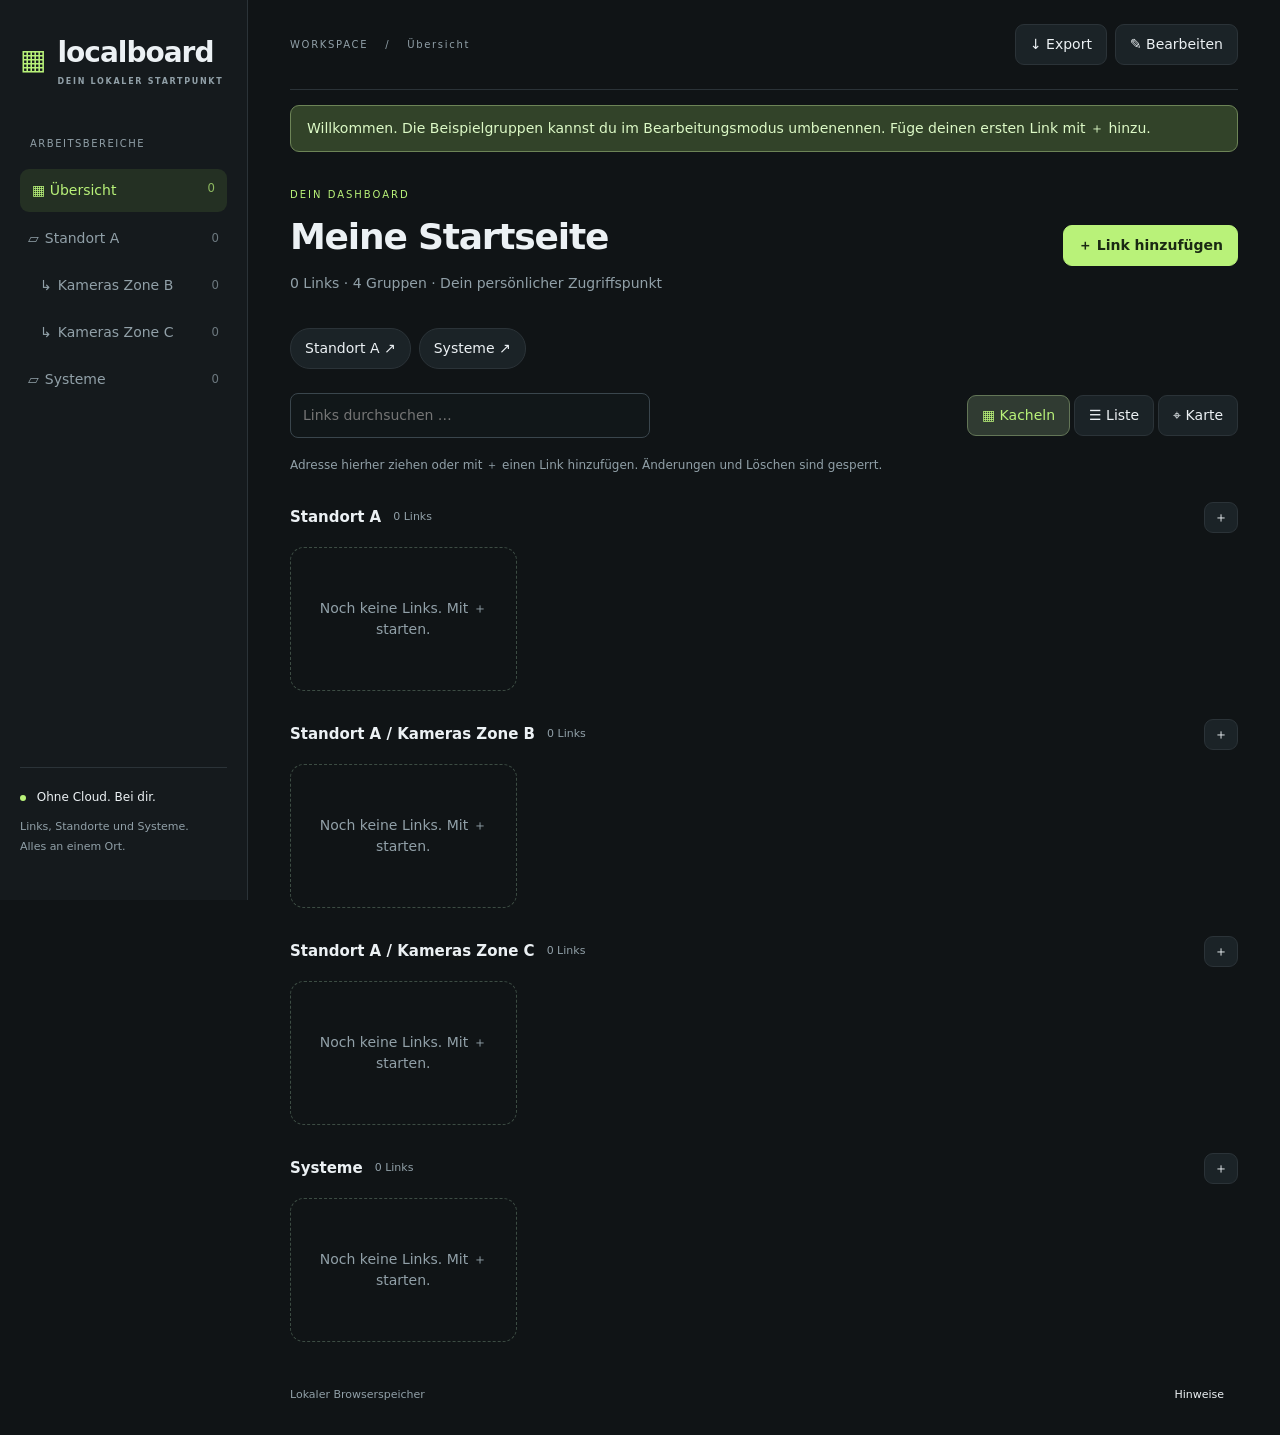
==== source/startpage.html @ 14d1a07c "Add Localboard 1.1 portable dashboard, editable sources and documentation" ====
<!doctype html>
<html lang="de"><head><meta charset="utf-8"><meta name="viewport" content="width=device-width,initial-scale=1"><meta name="referrer" content="no-referrer"><title>Localboard · Deine Startseite</title><link rel="stylesheet" href="style.css"></head>
<body><aside><a class="brand" href="#">▦ <span>localboard<small>DEIN LOKALER STARTPUNKT</small></span></a><div class="side-label">ARBEITSBEREICHE</div><nav id="tree"></nav><button id="newGroup" class="edit-only wide">＋ Gruppe / Tab</button><div class="side-bottom"><span class="dot"></span> Ohne Cloud. Bei dir.<p>Links, Standorte und Systeme.<br>Alles an einem Ort.</p></div></aside>
<main><header><div class="breadcrumb">WORKSPACE <span>/</span> <span id="crumb">Übersicht</span></div><div class="actions"><button id="export">↓ Export</button><button id="import" class="edit-only">↑ Import</button><button id="lock">✎ Bearbeiten</button></div></header><div id="notice" role="status" hidden></div><section class="heading"><div><p class="eyebrow">DEIN DASHBOARD</p><h1 id="title">Übersicht</h1><p id="subtitle"></p></div><button id="add" class="primary">＋ Link hinzufügen</button></section><div id="tabs" class="tabs"></div><div class="toolbar"><input id="search" type="search" placeholder="Links durchsuchen …" aria-label="Links durchsuchen"><div class="views"><button data-view="grid">▦ Kacheln</button><button data-view="list">☰ Liste</button><button data-view="map">⌖ Karte</button></div><button id="groupEdit" class="edit-only">Gruppe bearbeiten</button><button id="background" class="edit-only">Kartenbild</button></div><p id="hint" class="hint"></p><div id="content"></div><footer><span id="storage">Lokaler Browserspeicher</span><button id="help">Hinweise</button></footer></main>
<dialog id="modal"><form id="form"><div class="dialog-head"><h2 id="dialogTitle"></h2><button type="button" id="close" aria-label="Schließen">×</button></div><div id="fields"></div><div class="dialog-actions"><button type="button" id="remove" class="danger" hidden>Löschen</button><button type="button" id="cancel">Abbrechen</button><button type="submit" class="primary" id="save">Speichern</button></div></form></dialog><input type="file" id="importFile" accept=".json,application/json" hidden><input type="file" id="mapFile" accept="image/png,image/jpeg,image/webp" hidden>
<script id="seed" type="application/json">null</script><script src="app.js"></script></body></html>
---- source/style.css ----
:root{color-scheme:dark;--bg:#101416;--panel:#181e21;--line:#2b3338;--muted:#91a0a8;--accent:#b9f279;--text:#ecf1f4}*{box-sizing:border-box}body{margin:0;background:var(--bg);color:var(--text);font:14px/1.5 system-ui,-apple-system,Segoe UI,sans-serif}button,input,select{font:inherit}button,a,input,select{outline-offset:4px}button{border:1px solid var(--line);background:#1b2327;color:var(--text);border-radius:9px;padding:9px 14px;cursor:pointer}button:hover{border-color:#75858c;background:#283237}button:disabled{opacity:.4;cursor:default}button.primary{background:var(--accent);border-color:var(--accent);color:#1a2913;font-weight:650}.danger{color:#ff9c9c}a{color:inherit;text-decoration:none}aside{width:248px;position:fixed;inset:0 auto 0 0;background:#151a1d;border-right:1px solid var(--line);padding:32px 20px;display:flex;flex-direction:column}.brand{font-size:28px;font-weight:700;display:flex;gap:12px;align-items:center;color:var(--accent);letter-spacing:-1px}.brand span{color:var(--text)}.brand small{display:block;color:var(--muted);font-size:8px;letter-spacing:1.7px;margin-top:2px}.side-label{font-size:10px;letter-spacing:1.5px;color:var(--muted);margin:48px 10px 15px}nav{overflow:auto;flex:1}nav button{display:block;width:100%;text-align:left;background:none;border:0;margin:3px 0;padding:11px 12px;color:var(--muted)}nav button.active{color:var(--accent);background:#243023}nav button small{float:right;opacity:.7}.wide{width:100%;margin-top:16px}.side-bottom{border-top:1px solid var(--line);padding-top:20px;margin-top:24px;font-size:12px}.side-bottom p{color:var(--muted);font-size:11px;line-height:1.8}.dot{display:inline-block;width:6px;height:6px;background:var(--accent);border-radius:50%;margin-right:7px}main{margin-left:248px;padding:0 42px;max-width:1900px}header{min-height:90px;border-bottom:1px solid var(--line);display:flex;align-items:center;justify-content:space-between;gap:12px}.breadcrumb{font-size:10px;letter-spacing:1.7px;color:var(--muted)}.breadcrumb span{margin-left:12px}.actions{display:flex;gap:8px}.heading{display:flex;justify-content:space-between;align-items:center;padding:35px 0 25px;gap:20px}.eyebrow{font-size:10px;letter-spacing:2px;color:var(--accent);margin:0 0 8px}h1{font-size:36px;letter-spacing:-1.2px;margin:0;font-weight:600}#subtitle{color:var(--muted);margin:9px 0}.tabs{display:flex;gap:8px;overflow:auto;margin-bottom:24px}.tabs:empty{display:none}.tabs button{white-space:nowrap;border-radius:20px}.toolbar{display:flex;align-items:center;gap:10px;flex-wrap:wrap}.toolbar input{max-width:360px;flex:1;min-width:150px}.views{display:flex;margin-left:auto;gap:4px}.views button.active{background:#303b32;border-color:#637657;color:var(--accent)}input,select{background:#111719;border:1px solid #3a464d;border-radius:8px;padding:11px 12px;color:var(--text);width:100%}.hint{color:var(--muted);font-size:12px;margin:18px 0 26px}.group-head{display:flex;align-items:center;gap:12px;margin:28px 0 14px}.group-head h2{font-size:15px;margin:0;font-weight:550}.group-head span{font-size:11px;color:var(--muted)}.group-head button{padding:4px 9px;margin-left:auto}.cards{display:grid;grid-template-columns:repeat(auto-fill,minmax(220px,1fr));gap:14px}.card{position:relative;min-width:0;background:var(--panel);border:1px solid var(--line);border-radius:12px;transition:border-color .15s,transform .15s}.card:hover{border-color:#677c60;transform:translateY(-2px)}.card>a{display:flex;align-items:center;gap:13px;padding:22px 18px;min-width:0}.icon{flex:none;width:42px;height:42px;border-radius:11px;background:#2a3831;color:var(--accent);display:grid;place-items:center;font-size:20px;font-weight:600;overflow:hidden}.icon img{width:28px;height:28px;object-fit:contain}.card-text{min-width:0}.card strong{display:block;font-size:14px;font-weight:550;white-space:nowrap;overflow:hidden;text-overflow:ellipsis}.card small{color:var(--muted);font-size:11px;display:block;white-space:nowrap;overflow:hidden;text-overflow:ellipsis;max-width:220px}.card .edit-link{position:absolute;top:4px;right:4px;padding:2px 7px;font-size:11px;background:#242c30}.list .cards{display:flex;flex-direction:column;gap:7px}.list .card>a{padding:12px 18px}.list .card-text{display:flex;align-items:center;justify-content:space-between;gap:25px;flex:1}.list .icon{width:32px;height:32px;font-size:16px}.list .icon img{width:23px;height:23px}.empty{border:1px dashed #3c4c43;border-radius:14px;padding:50px 20px;text-align:center;color:var(--muted)}.empty strong{display:block;color:var(--text);font-size:20px;margin-bottom:10px}footer{margin:36px 0 22px;display:flex;justify-content:space-between;align-items:center;color:var(--muted);font-size:11px}footer button{font-size:11px;background:none;border:0}#notice{background:#324329;color:#dcf9c6;border:1px solid #6d8457;border-radius:9px;padding:12px 16px;margin-top:15px}body:not(.editing) .edit-only{display:none!important}body.editing #lock{background:#39482e;color:var(--accent);border-color:#6c8653}.map{position:relative;width:100%;aspect-ratio:16/9;min-height:320px;border:1px solid var(--line);border-radius:14px;background-color:#192124;background-image:radial-gradient(#39454b 1px,transparent 1px);background-size:22px 22px;overflow:hidden}.map>img{width:100%;height:100%;object-fit:fill;position:absolute;inset:0;pointer-events:none}.map .card{position:absolute;width:170px;transform:translate(-50%,-50%);z-index:1}.map .card>a{padding:10px;gap:8px}.map .icon{width:28px;height:28px;font-size:14px}.map .icon img{width:24px;height:24px}.map .card strong{font-size:12px}.map .card small{max-width:110px;font-size:10px}.editing .map .card{touch-action:none;cursor:move}.map .card:focus-within{z-index:2}dialog{width:min(520px,calc(100% - 30px));background:#1a2125;color:var(--text);border:1px solid #445148;border-radius:16px;padding:25px;max-height:90vh}dialog::backdrop{background:#000a;backdrop-filter:blur(4px)}.dialog-head{display:flex;justify-content:space-between;align-items:center;margin-bottom:22px}.dialog-head h2{margin:0;font-size:22px}.dialog-head button{padding:3px 10px;font-size:22px}label{display:block;margin:14px 0;color:#c4cfd5;font-size:12px}label input,label select{display:block;margin-top:7px}label.check{display:flex;gap:10px;align-items:center}label.check input{width:auto;margin:0}.dialog-actions{display:flex;justify-content:flex-end;gap:8px;margin-top:24px;flex-wrap:wrap}#remove{margin-right:auto}.help p{color:#b4c0c6}.help h3{font-size:14px}.drop-target{outline:2px dashed var(--accent);outline-offset:-4px}.note{font-size:12px;color:var(--muted)}@media(max-width:900px){aside{width:195px;padding:24px 12px}main{margin-left:195px;padding:0 22px}.heading{align-items:flex-start;flex-direction:column}header{align-items:flex-start;padding:20px 0;flex-direction:column}.brand{font-size:23px}}@media(max-width:600px){aside{position:static;width:auto;padding:18px}.brand{font-size:22px}.side-label,.side-bottom{display:none}nav{display:flex;overflow:auto;margin-top:15px}nav button{width:auto;white-space:nowrap;padding-left:12px!important}main{margin:0;padding:0 18px}.views{margin-left:0}.cards{grid-template-columns:1fr}.map{min-width:0;min-height:440px}.list .card-text{display:block}h1{font-size:30px}.toolbar>button{font-size:12px}}

/* Gruppenreihenfolge: Bedienung nur im Bearbeitungsmodus */
.group-row{display:flex;align-items:center;gap:3px;padding-left:calc(var(--depth)*12px)}
nav .group-select{display:flex;align-items:center;gap:6px;min-width:0;flex:1;width:auto;padding:10px 8px}
.group-select>span{overflow:hidden;text-overflow:ellipsis;white-space:nowrap}
.group-select>small{margin-left:auto;flex:none}
.group-order{display:flex;gap:2px;flex:none}
nav .group-order button{width:24px;padding:5px 0;text-align:center;border:1px solid var(--line);border-radius:6px;color:var(--text)}
nav .group-order button:disabled{opacity:.25}
@media(max-width:600px){.group-row{flex:none;padding-left:0}.group-select>span{max-width:150px}nav .group-order button{padding-left:0!important}}
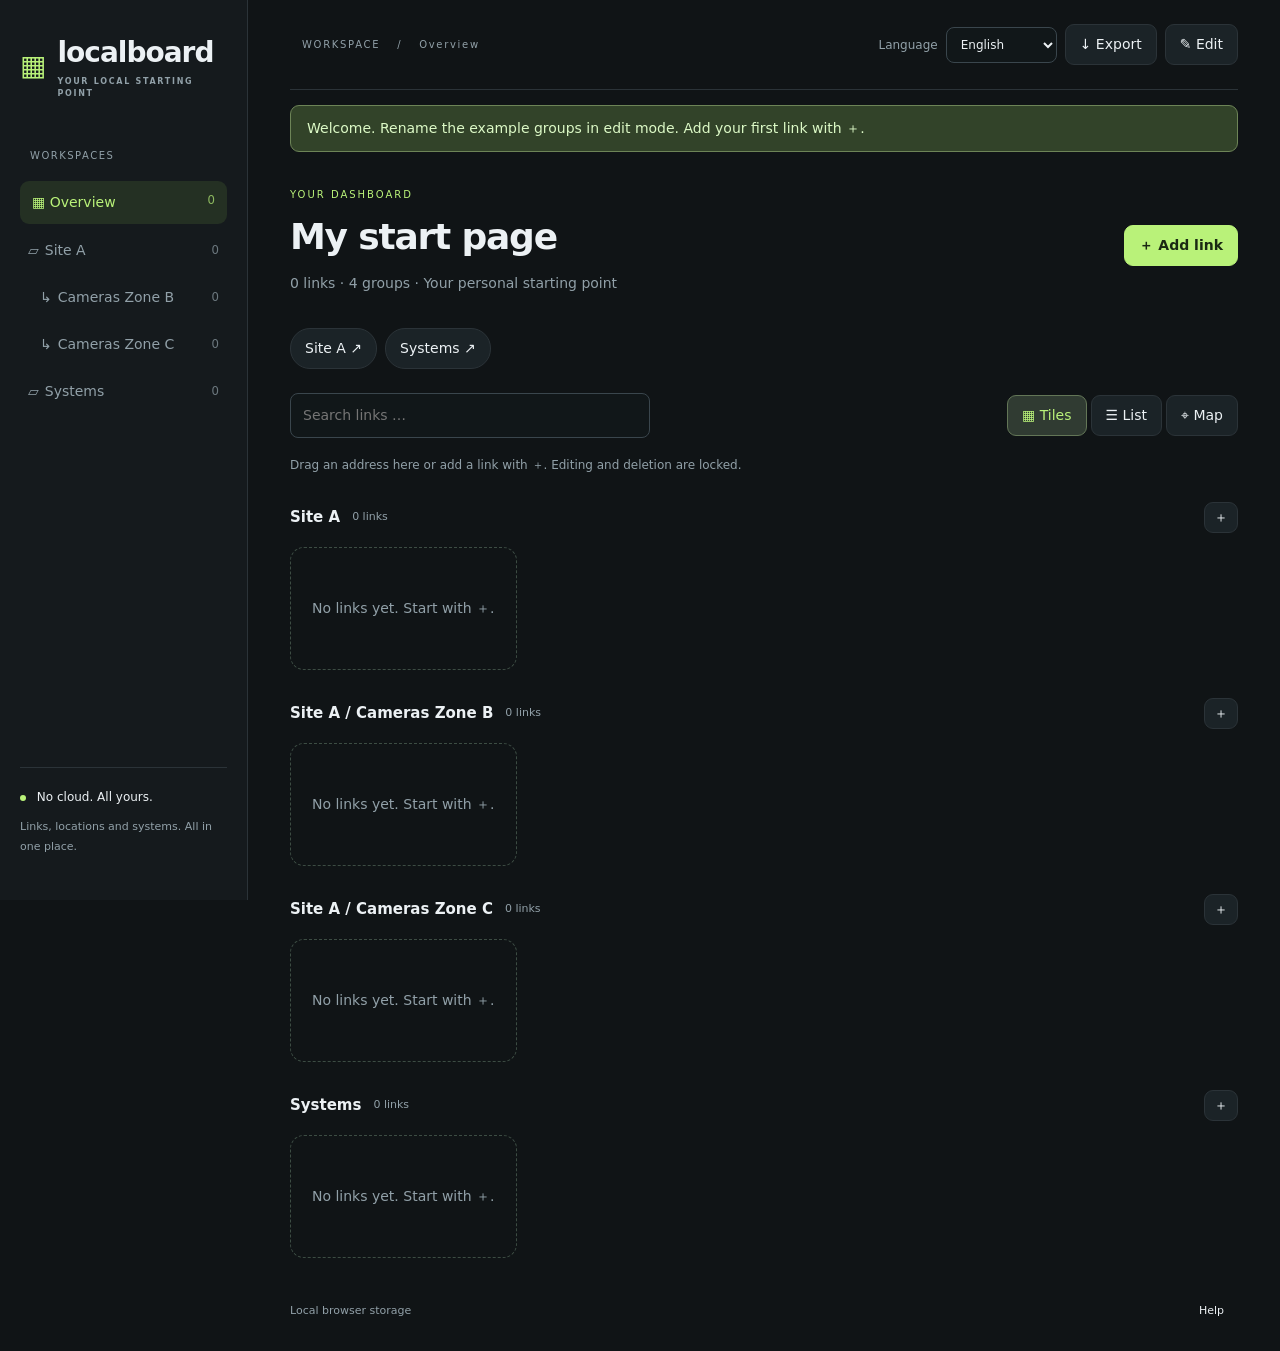
==== commit cf569481: "feat: add six offline dashboard languages with persisted selection and portable exports Add German, " ====
--- a/source/startpage.html
+++ b/source/startpage.html
@@ -1,6 +1,6 @@
 <!doctype html>
 <html lang="de"><head><meta charset="utf-8"><meta name="viewport" content="width=device-width,initial-scale=1"><meta name="referrer" content="no-referrer"><title>Localboard · Deine Startseite</title><link rel="stylesheet" href="style.css"></head>
-<body><aside><a class="brand" href="#">▦ <span>localboard<small>DEIN LOKALER STARTPUNKT</small></span></a><div class="side-label">ARBEITSBEREICHE</div><nav id="tree"></nav><button id="newGroup" class="edit-only wide">＋ Gruppe / Tab</button><div class="side-bottom"><span class="dot"></span> Ohne Cloud. Bei dir.<p>Links, Standorte und Systeme.<br>Alles an einem Ort.</p></div></aside>
-<main><header><div class="breadcrumb">WORKSPACE <span>/</span> <span id="crumb">Übersicht</span></div><div class="actions"><button id="export">↓ Export</button><button id="import" class="edit-only">↑ Import</button><button id="lock">✎ Bearbeiten</button></div></header><div id="notice" role="status" hidden></div><section class="heading"><div><p class="eyebrow">DEIN DASHBOARD</p><h1 id="title">Übersicht</h1><p id="subtitle"></p></div><button id="add" class="primary">＋ Link hinzufügen</button></section><div id="tabs" class="tabs"></div><div class="toolbar"><input id="search" type="search" placeholder="Links durchsuchen …" aria-label="Links durchsuchen"><div class="views"><button data-view="grid">▦ Kacheln</button><button data-view="list">☰ Liste</button><button data-view="map">⌖ Karte</button></div><button id="groupEdit" class="edit-only">Gruppe bearbeiten</button><button id="background" class="edit-only">Kartenbild</button></div><p id="hint" class="hint"></p><div id="content"></div><footer><span id="storage">Lokaler Browserspeicher</span><button id="help">Hinweise</button></footer></main>
-<dialog id="modal"><form id="form"><div class="dialog-head"><h2 id="dialogTitle"></h2><button type="button" id="close" aria-label="Schließen">×</button></div><div id="fields"></div><div class="dialog-actions"><button type="button" id="remove" class="danger" hidden>Löschen</button><button type="button" id="cancel">Abbrechen</button><button type="submit" class="primary" id="save">Speichern</button></div></form></dialog><input type="file" id="importFile" accept=".json,application/json" hidden><input type="file" id="mapFile" accept="image/png,image/jpeg,image/webp" hidden>
-<script id="seed" type="application/json">null</script><script src="app.js"></script></body></html>
+<body><aside><a class="brand" href="#">▦ <span>localboard<small data-i18n="brandTag">DEIN LOKALER STARTPUNKT</small></span></a><div class="side-label" data-i18n="workspaces">ARBEITSBEREICHE</div><nav id="tree"></nav><button id="newGroup" data-i18n="newGroupButton" class="edit-only wide">＋ Gruppe / Tab</button><div class="side-bottom"><span class="dot"></span> <span data-i18n="cloudFree">Ohne Cloud. Bei dir.</span><p data-i18n="sideNote">Links, Standorte und Systeme. Alles an einem Ort.</p></div></aside>
+<main><header><div class="breadcrumb"><span data-i18n="workspace">ARBEITSBEREICH</span> <span>/</span> <span id="crumb">Übersicht</span></div><div class="actions"><label class="language-control"><span data-i18n="language">Sprache</span><select id="language" data-i18n-label="language" aria-label="Sprache"></select></label><button id="export" data-i18n="exportButton">↓ Export</button><button id="import" data-i18n="importButton" class="edit-only">↑ Import</button><button id="lock">✎ Bearbeiten</button></div></header><div id="notice" role="status" hidden></div><section class="heading"><div><p class="eyebrow" data-i18n="dashboard">DEIN DASHBOARD</p><h1 id="title">Übersicht</h1><p id="subtitle"></p></div><button id="add" data-i18n="addLink" class="primary">＋ Link hinzufügen</button></section><div id="tabs" class="tabs"></div><div class="toolbar"><input id="search" data-i18n-placeholder="searchPlaceholder" data-i18n-label="searchLabel" type="search" placeholder="Links durchsuchen …" aria-label="Links durchsuchen"><div class="views"><button data-view="grid" data-i18n="grid">▦ Kacheln</button><button data-view="list" data-i18n="list">☰ Liste</button><button data-view="map" data-i18n="map">⌖ Karte</button></div><button id="groupEdit" data-i18n="editGroup" class="edit-only">Gruppe bearbeiten</button><button id="background" data-i18n="mapImage" class="edit-only">Kartenbild</button></div><p id="hint" class="hint"></p><div id="content"></div><footer><span id="storage">Lokaler Browserspeicher</span><button id="help" data-i18n="help">Hinweise</button></footer></main>
+<dialog id="modal"><form id="form"><div class="dialog-head"><h2 id="dialogTitle"></h2><button type="button" id="close" data-i18n-label="close" aria-label="Schließen">×</button></div><div id="fields"></div><div class="dialog-actions"><button type="button" id="remove" data-i18n="delete" class="danger" hidden>Löschen</button><button type="button" id="cancel" data-i18n="cancel">Abbrechen</button><button type="submit" class="primary" id="save" data-i18n="save">Speichern</button></div></form></dialog><input type="file" id="importFile" accept=".json,application/json" hidden><input type="file" id="mapFile" accept="image/png,image/jpeg,image/webp" hidden>
+<script id="seed" type="application/json">null</script><script src="i18n.js"></script><script src="app.js"></script></body></html>
--- a/source/style.css
+++ b/source/style.css
@@ -9,3 +9,11 @@
 nav .group-order button{width:24px;padding:5px 0;text-align:center;border:1px solid var(--line);border-radius:6px;color:var(--text)}
 nav .group-order button:disabled{opacity:.25}
 @media(max-width:600px){.group-row{flex:none;padding-left:0}.group-select>span{max-width:150px}nav .group-order button{padding-left:0!important}}
+/* Longer translated labels and the language picker must fit narrow layouts. */
+header{flex-wrap:wrap;padding:15px 0}
+.actions{flex-wrap:wrap;align-items:center;justify-content:flex-end}
+.language-control{display:flex;align-items:center;gap:8px;margin:0;color:var(--muted)}
+.language-control select{width:auto;max-width:160px;margin:0;padding:9px 10px}
+.heading .primary{flex-shrink:0}
+@media(max-width:900px){.actions{justify-content:flex-start}}
+@media(max-width:600px){.views{flex-wrap:wrap}.language-control{font-size:11px}}
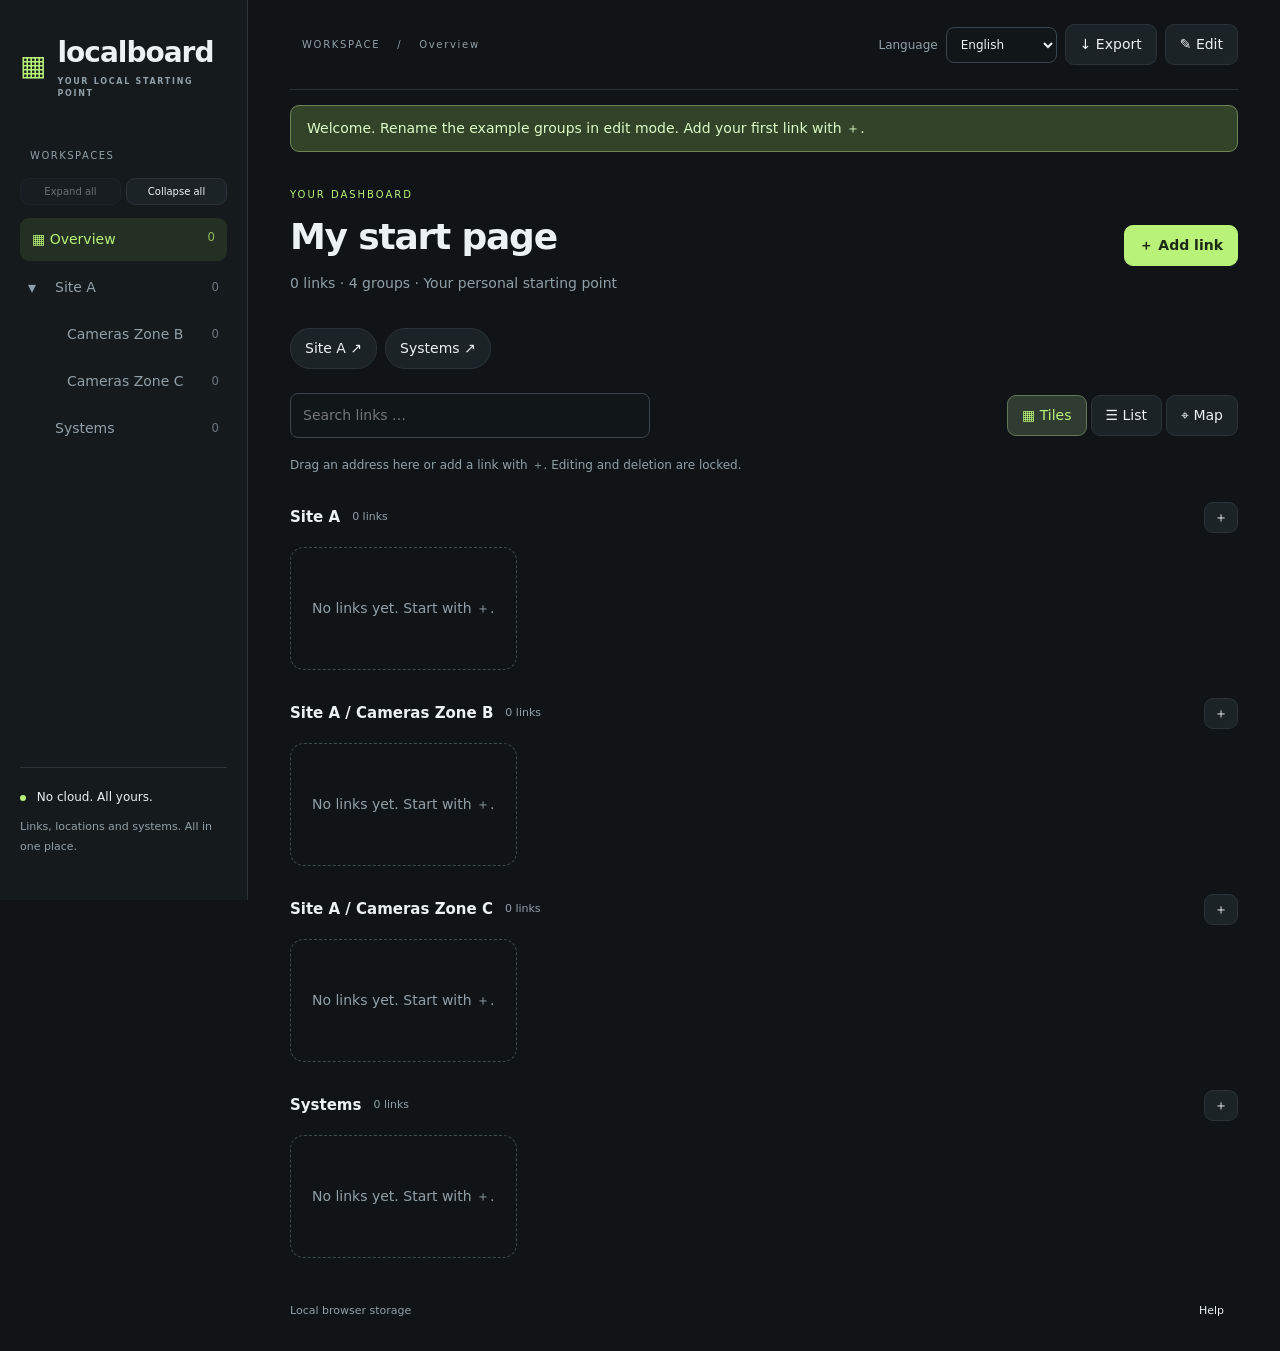
==== commit dffb81cd: "feat: add persistent collapsible sidebar groups Add accessible disclosure buttons and expand/collaps" ====
--- a/source/startpage.html
+++ b/source/startpage.html
@@ -1,6 +1,6 @@
 <!doctype html>
 <html lang="de"><head><meta charset="utf-8"><meta name="viewport" content="width=device-width,initial-scale=1"><meta name="referrer" content="no-referrer"><title>Localboard · Deine Startseite</title><link rel="stylesheet" href="style.css"></head>
-<body><aside><a class="brand" href="#">▦ <span>localboard<small data-i18n="brandTag">DEIN LOKALER STARTPUNKT</small></span></a><div class="side-label" data-i18n="workspaces">ARBEITSBEREICHE</div><nav id="tree"></nav><button id="newGroup" data-i18n="newGroupButton" class="edit-only wide">＋ Gruppe / Tab</button><div class="side-bottom"><span class="dot"></span> <span data-i18n="cloudFree">Ohne Cloud. Bei dir.</span><p data-i18n="sideNote">Links, Standorte und Systeme. Alles an einem Ort.</p></div></aside>
-<main><header><div class="breadcrumb"><span data-i18n="workspace">ARBEITSBEREICH</span> <span>/</span> <span id="crumb">Übersicht</span></div><div class="actions"><label class="language-control"><span data-i18n="language">Sprache</span><select id="language" data-i18n-label="language" aria-label="Sprache"></select></label><button id="export" data-i18n="exportButton">↓ Export</button><button id="import" data-i18n="importButton" class="edit-only">↑ Import</button><button id="lock">✎ Bearbeiten</button></div></header><div id="notice" role="status" hidden></div><section class="heading"><div><p class="eyebrow" data-i18n="dashboard">DEIN DASHBOARD</p><h1 id="title">Übersicht</h1><p id="subtitle"></p></div><button id="add" data-i18n="addLink" class="primary">＋ Link hinzufügen</button></section><div id="tabs" class="tabs"></div><div class="toolbar"><input id="search" data-i18n-placeholder="searchPlaceholder" data-i18n-label="searchLabel" type="search" placeholder="Links durchsuchen …" aria-label="Links durchsuchen"><div class="views"><button data-view="grid" data-i18n="grid">▦ Kacheln</button><button data-view="list" data-i18n="list">☰ Liste</button><button data-view="map" data-i18n="map">⌖ Karte</button></div><button id="groupEdit" data-i18n="editGroup" class="edit-only">Gruppe bearbeiten</button><button id="background" data-i18n="mapImage" class="edit-only">Kartenbild</button></div><p id="hint" class="hint"></p><div id="content"></div><footer><span id="storage">Lokaler Browserspeicher</span><button id="help" data-i18n="help">Hinweise</button></footer></main>
+<body><aside><a class="brand" href="#">▦ <span>localboard<small data-i18n="brandTag">DEIN LOKALER STARTPUNKT</small></span></a><div class="side-label" data-i18n="workspaces">ARBEITSBEREICHE</div><div class="tree-tools"><button type="button" id="expandAll" data-i18n="expandAll">Alle aufklappen</button><button type="button" id="collapseAll" data-i18n="collapseAll">Alle zuklappen</button></div><nav id="tree"></nav><button id="newGroup" data-i18n="newGroupButton" class="edit-only wide">＋ Gruppe / Tab</button><div class="side-bottom"><span class="dot"></span> <span data-i18n="cloudFree">Ohne Cloud. Bei dir.</span><p data-i18n="sideNote">Links, Standorte und Systeme. Alles an einem Ort.</p></div></aside>
+<main><header><div class="breadcrumb"><span data-i18n="workspace">ARBEITSBEREICH</span> <span>/</span> <span id="crumb">Übersicht</span></div><div class="actions"><label class="language-control"><span data-i18n="language">Sprache</span><select id="language" data-i18n-label="language" aria-label="Sprache"></select></label><button id="export" data-i18n="exportButton">↓ Export</button><button id="import" data-i18n="importButton" class="edit-only">↑ Import</button><button id="lock">✎ Bearbeiten</button></div></header><div id="notice" role="status" hidden></div><section class="heading"><div><p class="eyebrow" data-i18n="dashboard">DEIN DASHBOARD</p><div class="title-row"><h1 id="title">Übersicht</h1><button id="editTitle" class="edit-only" data-i18n="editDashboardTitle">Titel bearbeiten</button></div><p id="subtitle"></p></div><button id="add" data-i18n="addLink" class="primary">＋ Link hinzufügen</button></section><div id="tabs" class="tabs"></div><div class="toolbar"><input id="search" data-i18n-placeholder="searchPlaceholder" data-i18n-label="searchLabel" type="search" placeholder="Links durchsuchen …" aria-label="Links durchsuchen"><div class="views"><button data-view="grid" data-i18n="grid">▦ Kacheln</button><button data-view="list" data-i18n="list">☰ Liste</button><button data-view="map" data-i18n="map">⌖ Karte</button></div><button id="groupEdit" data-i18n="editGroup" class="edit-only">Gruppe bearbeiten</button><button id="background" data-i18n="mapImage" class="edit-only">Kartenbild</button></div><p id="hint" class="hint"></p><div id="content"></div><footer><span id="storage">Lokaler Browserspeicher</span><button id="help" data-i18n="help">Hinweise</button></footer></main>
 <dialog id="modal"><form id="form"><div class="dialog-head"><h2 id="dialogTitle"></h2><button type="button" id="close" data-i18n-label="close" aria-label="Schließen">×</button></div><div id="fields"></div><div class="dialog-actions"><button type="button" id="remove" data-i18n="delete" class="danger" hidden>Löschen</button><button type="button" id="cancel" data-i18n="cancel">Abbrechen</button><button type="submit" class="primary" id="save" data-i18n="save">Speichern</button></div></form></dialog><input type="file" id="importFile" accept=".json,application/json" hidden><input type="file" id="mapFile" accept="image/png,image/jpeg,image/webp" hidden>
 <script id="seed" type="application/json">null</script><script src="i18n.js"></script><script src="app.js"></script></body></html>
--- a/source/style.css
+++ b/source/style.css
@@ -17,3 +17,15 @@
 .heading .primary{flex-shrink:0}
 @media(max-width:900px){.actions{justify-content:flex-start}}
 @media(max-width:600px){.views{flex-wrap:wrap}.language-control{font-size:11px}}
+
+.title-row{display:flex;align-items:center;gap:14px;flex-wrap:wrap}
+.title-row h1{overflow-wrap:anywhere;min-width:0}
+.title-row button{font-size:12px}
+
+/* Sidebar disclosure buttons stay usable in both locked and edit modes. */
+.tree-tools{display:flex;gap:5px;flex-wrap:wrap;margin:0 0 10px}
+.tree-tools button{font-size:10px;padding:5px 7px;flex:1}
+nav .group-fold{flex:0 0 24px;width:24px;margin:0;padding:7px 0;text-align:center;color:var(--muted);font-size:16px}
+.group-fold-spacer{flex:0 0 24px;width:24px}
+nav .group-select.contains-active{box-shadow:inset 2px 0 var(--accent);color:var(--accent)}
+@media(max-width:600px){.tree-tools{margin-top:12px;margin-bottom:0}.tree-tools button{flex:0 1 auto}nav .group-fold{padding-left:0!important}}
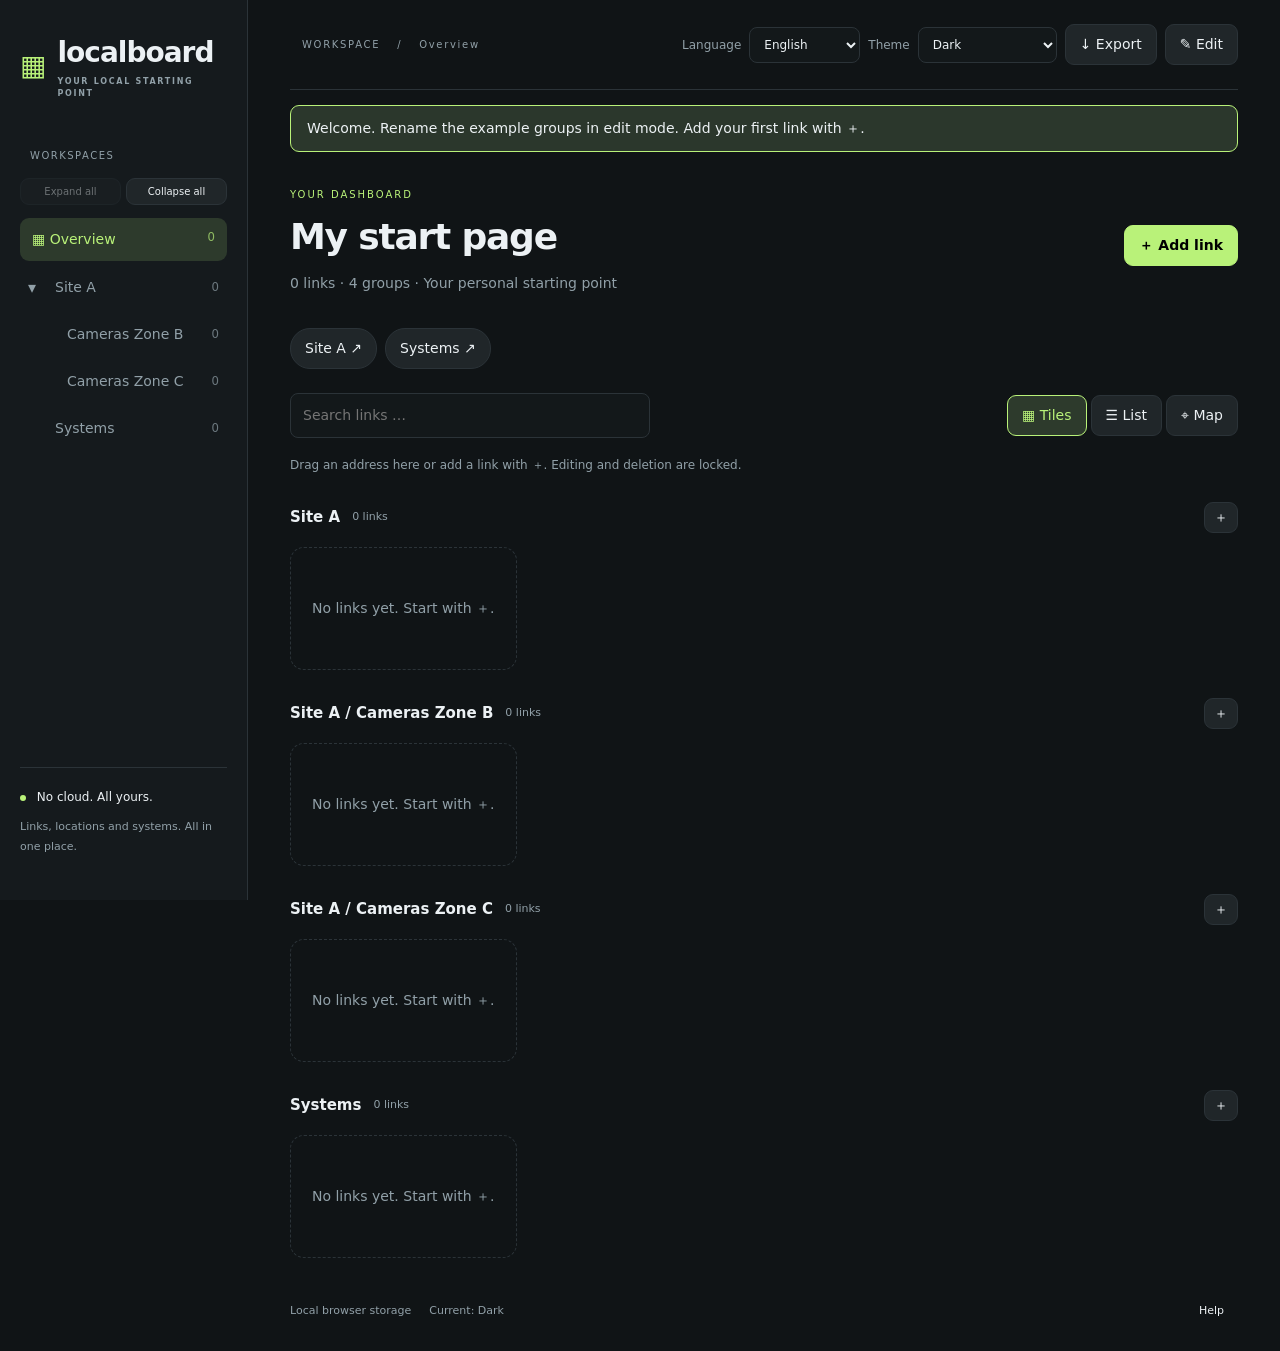
==== commit a4283fe0: "feat: add customizable light/dark palettes and automatic theme scheduling Add an edit-mode appearanc" ====
--- a/source/startpage.html
+++ b/source/startpage.html
@@ -1,6 +1,6 @@
 <!doctype html>
 <html lang="de"><head><meta charset="utf-8"><meta name="viewport" content="width=device-width,initial-scale=1"><meta name="referrer" content="no-referrer"><title>Localboard · Deine Startseite</title><link rel="stylesheet" href="style.css"></head>
 <body><aside><a class="brand" href="#">▦ <span>localboard<small data-i18n="brandTag">DEIN LOKALER STARTPUNKT</small></span></a><div class="side-label" data-i18n="workspaces">ARBEITSBEREICHE</div><div class="tree-tools"><button type="button" id="expandAll" data-i18n="expandAll">Alle aufklappen</button><button type="button" id="collapseAll" data-i18n="collapseAll">Alle zuklappen</button></div><nav id="tree"></nav><button id="newGroup" data-i18n="newGroupButton" class="edit-only wide">＋ Gruppe / Tab</button><div class="side-bottom"><span class="dot"></span> <span data-i18n="cloudFree">Ohne Cloud. Bei dir.</span><p data-i18n="sideNote">Links, Standorte und Systeme. Alles an einem Ort.</p></div></aside>
-<main><header><div class="breadcrumb"><span data-i18n="workspace">ARBEITSBEREICH</span> <span>/</span> <span id="crumb">Übersicht</span></div><div class="actions"><label class="language-control"><span data-i18n="language">Sprache</span><select id="language" data-i18n-label="language" aria-label="Sprache"></select></label><button id="export" data-i18n="exportButton">↓ Export</button><button id="import" data-i18n="importButton" class="edit-only">↑ Import</button><button id="lock">✎ Bearbeiten</button></div></header><div id="notice" role="status" hidden></div><section class="heading"><div><p class="eyebrow" data-i18n="dashboard">DEIN DASHBOARD</p><div class="title-row"><h1 id="title">Übersicht</h1><button id="editTitle" class="edit-only" data-i18n="editDashboardTitle">Titel bearbeiten</button></div><p id="subtitle"></p></div><button id="add" data-i18n="addLink" class="primary">＋ Link hinzufügen</button></section><div id="tabs" class="tabs"></div><div class="toolbar"><input id="search" data-i18n-placeholder="searchPlaceholder" data-i18n-label="searchLabel" type="search" placeholder="Links durchsuchen …" aria-label="Links durchsuchen"><div class="views"><button data-view="grid" data-i18n="grid">▦ Kacheln</button><button data-view="list" data-i18n="list">☰ Liste</button><button data-view="map" data-i18n="map">⌖ Karte</button></div><button id="groupEdit" data-i18n="editGroup" class="edit-only">Gruppe bearbeiten</button><button id="background" data-i18n="mapImage" class="edit-only">Kartenbild</button></div><p id="hint" class="hint"></p><div id="content"></div><footer><span id="storage">Lokaler Browserspeicher</span><button id="help" data-i18n="help">Hinweise</button></footer></main>
+<main><header><div class="breadcrumb"><span data-i18n="workspace">ARBEITSBEREICH</span> <span>/</span> <span id="crumb">Übersicht</span></div><div class="actions"><label class="language-control"><span data-i18n="language">Sprache</span><select id="language" data-i18n-label="language" aria-label="Sprache"></select></label><label class="language-control"><span data-i18n="themeMode">Darstellung</span><select id="themeMode" data-i18n-label="themeMode" aria-label="Darstellung"></select></label><button id="appearance" class="edit-only" data-i18n="appearance">Design</button><button id="export" data-i18n="exportButton">↓ Export</button><button id="import" data-i18n="importButton" class="edit-only">↑ Import</button><button id="lock">✎ Bearbeiten</button></div></header><div id="notice" role="status" hidden></div><section class="heading"><div><p class="eyebrow" data-i18n="dashboard">DEIN DASHBOARD</p><div class="title-row"><h1 id="title">Übersicht</h1><button id="editTitle" class="edit-only" data-i18n="editDashboardTitle">Titel bearbeiten</button></div><p id="subtitle"></p></div><button id="add" data-i18n="addLink" class="primary">＋ Link hinzufügen</button></section><div id="tabs" class="tabs"></div><div class="toolbar"><input id="search" data-i18n-placeholder="searchPlaceholder" data-i18n-label="searchLabel" type="search" placeholder="Links durchsuchen …" aria-label="Links durchsuchen"><div class="views"><button data-view="grid" data-i18n="grid">▦ Kacheln</button><button data-view="list" data-i18n="list">☰ Liste</button><button data-view="map" data-i18n="map">⌖ Karte</button></div><button id="groupEdit" data-i18n="editGroup" class="edit-only">Gruppe bearbeiten</button><button id="background" data-i18n="mapImage" class="edit-only">Kartenbild</button></div><p id="hint" class="hint"></p><div id="content"></div><footer><div class="footer-status"><span id="storage">Lokaler Browserspeicher</span><span id="themeStatus" aria-live="polite"></span></div><button id="help" data-i18n="help">Hinweise</button></footer></main>
 <dialog id="modal"><form id="form"><div class="dialog-head"><h2 id="dialogTitle"></h2><button type="button" id="close" data-i18n-label="close" aria-label="Schließen">×</button></div><div id="fields"></div><div class="dialog-actions"><button type="button" id="remove" data-i18n="delete" class="danger" hidden>Löschen</button><button type="button" id="cancel" data-i18n="cancel">Abbrechen</button><button type="submit" class="primary" id="save" data-i18n="save">Speichern</button></div></form></dialog><input type="file" id="importFile" accept=".json,application/json" hidden><input type="file" id="mapFile" accept="image/png,image/jpeg,image/webp" hidden>
-<script id="seed" type="application/json">null</script><script src="i18n.js"></script><script src="app.js"></script></body></html>
+<script id="seed" type="application/json">null</script><script src="i18n.js"></script><script src="appearance.js"></script><script src="app.js"></script></body></html>
--- a/source/style.css
+++ b/source/style.css
@@ -1,4 +1,4 @@
-:root{color-scheme:dark;--bg:#101416;--panel:#181e21;--line:#2b3338;--muted:#91a0a8;--accent:#b9f279;--text:#ecf1f4}*{box-sizing:border-box}body{margin:0;background:var(--bg);color:var(--text);font:14px/1.5 system-ui,-apple-system,Segoe UI,sans-serif}button,input,select{font:inherit}button,a,input,select{outline-offset:4px}button{border:1px solid var(--line);background:#1b2327;color:var(--text);border-radius:9px;padding:9px 14px;cursor:pointer}button:hover{border-color:#75858c;background:#283237}button:disabled{opacity:.4;cursor:default}button.primary{background:var(--accent);border-color:var(--accent);color:#1a2913;font-weight:650}.danger{color:#ff9c9c}a{color:inherit;text-decoration:none}aside{width:248px;position:fixed;inset:0 auto 0 0;background:#151a1d;border-right:1px solid var(--line);padding:32px 20px;display:flex;flex-direction:column}.brand{font-size:28px;font-weight:700;display:flex;gap:12px;align-items:center;color:var(--accent);letter-spacing:-1px}.brand span{color:var(--text)}.brand small{display:block;color:var(--muted);font-size:8px;letter-spacing:1.7px;margin-top:2px}.side-label{font-size:10px;letter-spacing:1.5px;color:var(--muted);margin:48px 10px 15px}nav{overflow:auto;flex:1}nav button{display:block;width:100%;text-align:left;background:none;border:0;margin:3px 0;padding:11px 12px;color:var(--muted)}nav button.active{color:var(--accent);background:#243023}nav button small{float:right;opacity:.7}.wide{width:100%;margin-top:16px}.side-bottom{border-top:1px solid var(--line);padding-top:20px;margin-top:24px;font-size:12px}.side-bottom p{color:var(--muted);font-size:11px;line-height:1.8}.dot{display:inline-block;width:6px;height:6px;background:var(--accent);border-radius:50%;margin-right:7px}main{margin-left:248px;padding:0 42px;max-width:1900px}header{min-height:90px;border-bottom:1px solid var(--line);display:flex;align-items:center;justify-content:space-between;gap:12px}.breadcrumb{font-size:10px;letter-spacing:1.7px;color:var(--muted)}.breadcrumb span{margin-left:12px}.actions{display:flex;gap:8px}.heading{display:flex;justify-content:space-between;align-items:center;padding:35px 0 25px;gap:20px}.eyebrow{font-size:10px;letter-spacing:2px;color:var(--accent);margin:0 0 8px}h1{font-size:36px;letter-spacing:-1.2px;margin:0;font-weight:600}#subtitle{color:var(--muted);margin:9px 0}.tabs{display:flex;gap:8px;overflow:auto;margin-bottom:24px}.tabs:empty{display:none}.tabs button{white-space:nowrap;border-radius:20px}.toolbar{display:flex;align-items:center;gap:10px;flex-wrap:wrap}.toolbar input{max-width:360px;flex:1;min-width:150px}.views{display:flex;margin-left:auto;gap:4px}.views button.active{background:#303b32;border-color:#637657;color:var(--accent)}input,select{background:#111719;border:1px solid #3a464d;border-radius:8px;padding:11px 12px;color:var(--text);width:100%}.hint{color:var(--muted);font-size:12px;margin:18px 0 26px}.group-head{display:flex;align-items:center;gap:12px;margin:28px 0 14px}.group-head h2{font-size:15px;margin:0;font-weight:550}.group-head span{font-size:11px;color:var(--muted)}.group-head button{padding:4px 9px;margin-left:auto}.cards{display:grid;grid-template-columns:repeat(auto-fill,minmax(220px,1fr));gap:14px}.card{position:relative;min-width:0;background:var(--panel);border:1px solid var(--line);border-radius:12px;transition:border-color .15s,transform .15s}.card:hover{border-color:#677c60;transform:translateY(-2px)}.card>a{display:flex;align-items:center;gap:13px;padding:22px 18px;min-width:0}.icon{flex:none;width:42px;height:42px;border-radius:11px;background:#2a3831;color:var(--accent);display:grid;place-items:center;font-size:20px;font-weight:600;overflow:hidden}.icon img{width:28px;height:28px;object-fit:contain}.card-text{min-width:0}.card strong{display:block;font-size:14px;font-weight:550;white-space:nowrap;overflow:hidden;text-overflow:ellipsis}.card small{color:var(--muted);font-size:11px;display:block;white-space:nowrap;overflow:hidden;text-overflow:ellipsis;max-width:220px}.card .edit-link{position:absolute;top:4px;right:4px;padding:2px 7px;font-size:11px;background:#242c30}.list .cards{display:flex;flex-direction:column;gap:7px}.list .card>a{padding:12px 18px}.list .card-text{display:flex;align-items:center;justify-content:space-between;gap:25px;flex:1}.list .icon{width:32px;height:32px;font-size:16px}.list .icon img{width:23px;height:23px}.empty{border:1px dashed #3c4c43;border-radius:14px;padding:50px 20px;text-align:center;color:var(--muted)}.empty strong{display:block;color:var(--text);font-size:20px;margin-bottom:10px}footer{margin:36px 0 22px;display:flex;justify-content:space-between;align-items:center;color:var(--muted);font-size:11px}footer button{font-size:11px;background:none;border:0}#notice{background:#324329;color:#dcf9c6;border:1px solid #6d8457;border-radius:9px;padding:12px 16px;margin-top:15px}body:not(.editing) .edit-only{display:none!important}body.editing #lock{background:#39482e;color:var(--accent);border-color:#6c8653}.map{position:relative;width:100%;aspect-ratio:16/9;min-height:320px;border:1px solid var(--line);border-radius:14px;background-color:#192124;background-image:radial-gradient(#39454b 1px,transparent 1px);background-size:22px 22px;overflow:hidden}.map>img{width:100%;height:100%;object-fit:fill;position:absolute;inset:0;pointer-events:none}.map .card{position:absolute;width:170px;transform:translate(-50%,-50%);z-index:1}.map .card>a{padding:10px;gap:8px}.map .icon{width:28px;height:28px;font-size:14px}.map .icon img{width:24px;height:24px}.map .card strong{font-size:12px}.map .card small{max-width:110px;font-size:10px}.editing .map .card{touch-action:none;cursor:move}.map .card:focus-within{z-index:2}dialog{width:min(520px,calc(100% - 30px));background:#1a2125;color:var(--text);border:1px solid #445148;border-radius:16px;padding:25px;max-height:90vh}dialog::backdrop{background:#000a;backdrop-filter:blur(4px)}.dialog-head{display:flex;justify-content:space-between;align-items:center;margin-bottom:22px}.dialog-head h2{margin:0;font-size:22px}.dialog-head button{padding:3px 10px;font-size:22px}label{display:block;margin:14px 0;color:#c4cfd5;font-size:12px}label input,label select{display:block;margin-top:7px}label.check{display:flex;gap:10px;align-items:center}label.check input{width:auto;margin:0}.dialog-actions{display:flex;justify-content:flex-end;gap:8px;margin-top:24px;flex-wrap:wrap}#remove{margin-right:auto}.help p{color:#b4c0c6}.help h3{font-size:14px}.drop-target{outline:2px dashed var(--accent);outline-offset:-4px}.note{font-size:12px;color:var(--muted)}@media(max-width:900px){aside{width:195px;padding:24px 12px}main{margin-left:195px;padding:0 22px}.heading{align-items:flex-start;flex-direction:column}header{align-items:flex-start;padding:20px 0;flex-direction:column}.brand{font-size:23px}}@media(max-width:600px){aside{position:static;width:auto;padding:18px}.brand{font-size:22px}.side-label,.side-bottom{display:none}nav{display:flex;overflow:auto;margin-top:15px}nav button{width:auto;white-space:nowrap;padding-left:12px!important}main{margin:0;padding:0 18px}.views{margin-left:0}.cards{grid-template-columns:1fr}.map{min-width:0;min-height:440px}.list .card-text{display:block}h1{font-size:30px}.toolbar>button{font-size:12px}}
+:root{color-scheme:dark;--bg:#101416;--panel:#181e21;--line:#2b3338;--muted:#91a0a8;--accent:#b9f279;--text:#ecf1f4;--sidebar:#151a1d;--button:#1b2327;--hover:#283237;--on-accent:#000000;--danger:#ff9c9c;--selected:#243023;--input:#111719;--icon-bg:#2a3831;--notice-bg:#324329;--notice-text:#ecf1f4;--map:#181e21;--map-dot:#2b3338}*{box-sizing:border-box}body{margin:0;background:var(--bg);color:var(--text);font:14px/1.5 system-ui,-apple-system,Segoe UI,sans-serif}button,input,select{font:inherit}button,a,input,select{outline-offset:4px}button{border:1px solid var(--line);background:var(--button);color:var(--text);border-radius:9px;padding:9px 14px;cursor:pointer}button:hover{border-color:var(--muted);background:var(--hover)}button:disabled{opacity:.4;cursor:default}button.primary{background:var(--accent);border-color:var(--accent);color:var(--on-accent);font-weight:650}.danger{color:var(--danger)}a{color:inherit;text-decoration:none}aside{width:248px;position:fixed;inset:0 auto 0 0;background:var(--sidebar);border-right:1px solid var(--line);padding:32px 20px;display:flex;flex-direction:column}.brand{font-size:28px;font-weight:700;display:flex;gap:12px;align-items:center;color:var(--accent);letter-spacing:-1px}.brand span{color:var(--text)}.brand small{display:block;color:var(--muted);font-size:8px;letter-spacing:1.7px;margin-top:2px}.side-label{font-size:10px;letter-spacing:1.5px;color:var(--muted);margin:48px 10px 15px}nav{overflow:auto;flex:1}nav button{display:block;width:100%;text-align:left;background:none;border:0;margin:3px 0;padding:11px 12px;color:var(--muted)}nav button.active{color:var(--accent);background:var(--selected)}nav button small{float:right;opacity:.7}.wide{width:100%;margin-top:16px}.side-bottom{border-top:1px solid var(--line);padding-top:20px;margin-top:24px;font-size:12px}.side-bottom p{color:var(--muted);font-size:11px;line-height:1.8}.dot{display:inline-block;width:6px;height:6px;background:var(--accent);border-radius:50%;margin-right:7px}main{margin-left:248px;padding:0 42px;max-width:1900px}header{min-height:90px;border-bottom:1px solid var(--line);display:flex;align-items:center;justify-content:space-between;gap:12px}.breadcrumb{font-size:10px;letter-spacing:1.7px;color:var(--muted)}.breadcrumb span{margin-left:12px}.actions{display:flex;gap:8px}.heading{display:flex;justify-content:space-between;align-items:center;padding:35px 0 25px;gap:20px}.eyebrow{font-size:10px;letter-spacing:2px;color:var(--accent);margin:0 0 8px}h1{font-size:36px;letter-spacing:-1.2px;margin:0;font-weight:600}#subtitle{color:var(--muted);margin:9px 0}.tabs{display:flex;gap:8px;overflow:auto;margin-bottom:24px}.tabs:empty{display:none}.tabs button{white-space:nowrap;border-radius:20px}.toolbar{display:flex;align-items:center;gap:10px;flex-wrap:wrap}.toolbar input{max-width:360px;flex:1;min-width:150px}.views{display:flex;margin-left:auto;gap:4px}.views button.active{background:var(--selected);border-color:var(--accent);color:var(--accent)}input,select{background:var(--input);border:1px solid var(--line);border-radius:8px;padding:11px 12px;color:var(--text);width:100%}.hint{color:var(--muted);font-size:12px;margin:18px 0 26px}.group-head{display:flex;align-items:center;gap:12px;margin:28px 0 14px}.group-head h2{font-size:15px;margin:0;font-weight:550}.group-head span{font-size:11px;color:var(--muted)}.group-head button{padding:4px 9px;margin-left:auto}.cards{display:grid;grid-template-columns:repeat(auto-fill,minmax(220px,1fr));gap:14px}.card{position:relative;min-width:0;background:var(--panel);border:1px solid var(--line);border-radius:12px;transition:border-color .15s,transform .15s}.card:hover{border-color:var(--accent);transform:translateY(-2px)}.card>a{display:flex;align-items:center;gap:13px;padding:22px 18px;min-width:0}.icon{flex:none;width:42px;height:42px;border-radius:11px;background:var(--icon-bg);color:var(--accent);display:grid;place-items:center;font-size:20px;font-weight:600;overflow:hidden}.icon img{width:28px;height:28px;object-fit:contain}.card-text{min-width:0}.card strong{display:block;font-size:14px;font-weight:550;white-space:nowrap;overflow:hidden;text-overflow:ellipsis}.card small{color:var(--muted);font-size:11px;display:block;white-space:nowrap;overflow:hidden;text-overflow:ellipsis;max-width:220px}.card .edit-link{position:absolute;top:4px;right:4px;padding:2px 7px;font-size:11px;background:var(--button)}.list .cards{display:flex;flex-direction:column;gap:7px}.list .card>a{padding:12px 18px}.list .card-text{display:flex;align-items:center;justify-content:space-between;gap:25px;flex:1}.list .icon{width:32px;height:32px;font-size:16px}.list .icon img{width:23px;height:23px}.empty{border:1px dashed var(--line);border-radius:14px;padding:50px 20px;text-align:center;color:var(--muted)}.empty strong{display:block;color:var(--text);font-size:20px;margin-bottom:10px}footer{margin:36px 0 22px;display:flex;justify-content:space-between;align-items:center;color:var(--muted);font-size:11px}footer button{font-size:11px;background:none;border:0}#notice{background:var(--notice-bg);color:var(--notice-text);border:1px solid var(--accent);border-radius:9px;padding:12px 16px;margin-top:15px}body:not(.editing) .edit-only{display:none!important}body.editing #lock{background:var(--selected);color:var(--accent);border-color:var(--accent)}.map{position:relative;width:100%;aspect-ratio:16/9;min-height:320px;border:1px solid var(--line);border-radius:14px;background-color:var(--map);background-image:radial-gradient(var(--map-dot) 1px,transparent 1px);background-size:22px 22px;overflow:hidden}.map>img{width:100%;height:100%;object-fit:fill;position:absolute;inset:0;pointer-events:none}.map .card{position:absolute;width:170px;transform:translate(-50%,-50%);z-index:1}.map .card>a{padding:10px;gap:8px}.map .icon{width:28px;height:28px;font-size:14px}.map .icon img{width:24px;height:24px}.map .card strong{font-size:12px}.map .card small{max-width:110px;font-size:10px}.editing .map .card{touch-action:none;cursor:move}.map .card:focus-within{z-index:2}dialog{width:min(520px,calc(100% - 30px));background:var(--panel);color:var(--text);border:1px solid var(--line);border-radius:16px;padding:25px;max-height:90vh}dialog::backdrop{background:#000a;backdrop-filter:blur(4px)}.dialog-head{display:flex;justify-content:space-between;align-items:center;margin-bottom:22px}.dialog-head h2{margin:0;font-size:22px}.dialog-head button{padding:3px 10px;font-size:22px}label{display:block;margin:14px 0;color:var(--text);font-size:12px}label input,label select{display:block;margin-top:7px}label.check{display:flex;gap:10px;align-items:center}label.check input{width:auto;margin:0}.dialog-actions{display:flex;justify-content:flex-end;gap:8px;margin-top:24px;flex-wrap:wrap}#remove{margin-right:auto}.help p{color:var(--muted)}.help h3{font-size:14px}.drop-target{outline:2px dashed var(--accent);outline-offset:-4px}.note{font-size:12px;color:var(--muted)}@media(max-width:900px){aside{width:195px;padding:24px 12px}main{margin-left:195px;padding:0 22px}.heading{align-items:flex-start;flex-direction:column}header{align-items:flex-start;padding:20px 0;flex-direction:column}.brand{font-size:23px}}@media(max-width:600px){aside{position:static;width:auto;padding:18px}.brand{font-size:22px}.side-label,.side-bottom{display:none}nav{display:flex;overflow:auto;margin-top:15px}nav button{width:auto;white-space:nowrap;padding-left:12px!important}main{margin:0;padding:0 18px}.views{margin-left:0}.cards{grid-template-columns:1fr}.map{min-width:0;min-height:440px}.list .card-text{display:block}h1{font-size:30px}.toolbar>button{font-size:12px}}
 
 /* Gruppenreihenfolge: Bedienung nur im Bearbeitungsmodus */
 .group-row{display:flex;align-items:center;gap:3px;padding-left:calc(var(--depth)*12px)}
@@ -29,3 +29,12 @@
 .group-fold-spacer{flex:0 0 24px;width:24px}
 nav .group-select.contains-active{box-shadow:inset 2px 0 var(--accent);color:var(--accent)}
 @media(max-width:600px){.tree-tools{margin-top:12px;margin-bottom:0}.tree-tools button{flex:0 1 auto}nav .group-fold{padding-left:0!important}}
+
+.footer-status{display:flex;gap:6px 18px;flex-wrap:wrap}
+.settings-columns{display:grid;grid-template-columns:1fr 1fr;gap:12px}
+.settings-buttons{display:flex;gap:8px;flex-wrap:wrap}
+.color-row{display:grid;grid-template-columns:minmax(120px,1fr) 42px 104px;gap:10px;align-items:center;margin:9px 0}
+.color-row label{margin:0}.color-row input[type=color]{padding:3px;height:38px;cursor:pointer}
+.color-row input[type=text]{font-family:ui-monospace,monospace;padding:8px}
+#contrastWarning{border-left:3px solid var(--danger);padding-left:10px;color:var(--text)}
+@media(max-width:500px){.settings-columns{grid-template-columns:1fr}.color-row{grid-template-columns:minmax(80px,1fr) 36px 94px;gap:6px}}
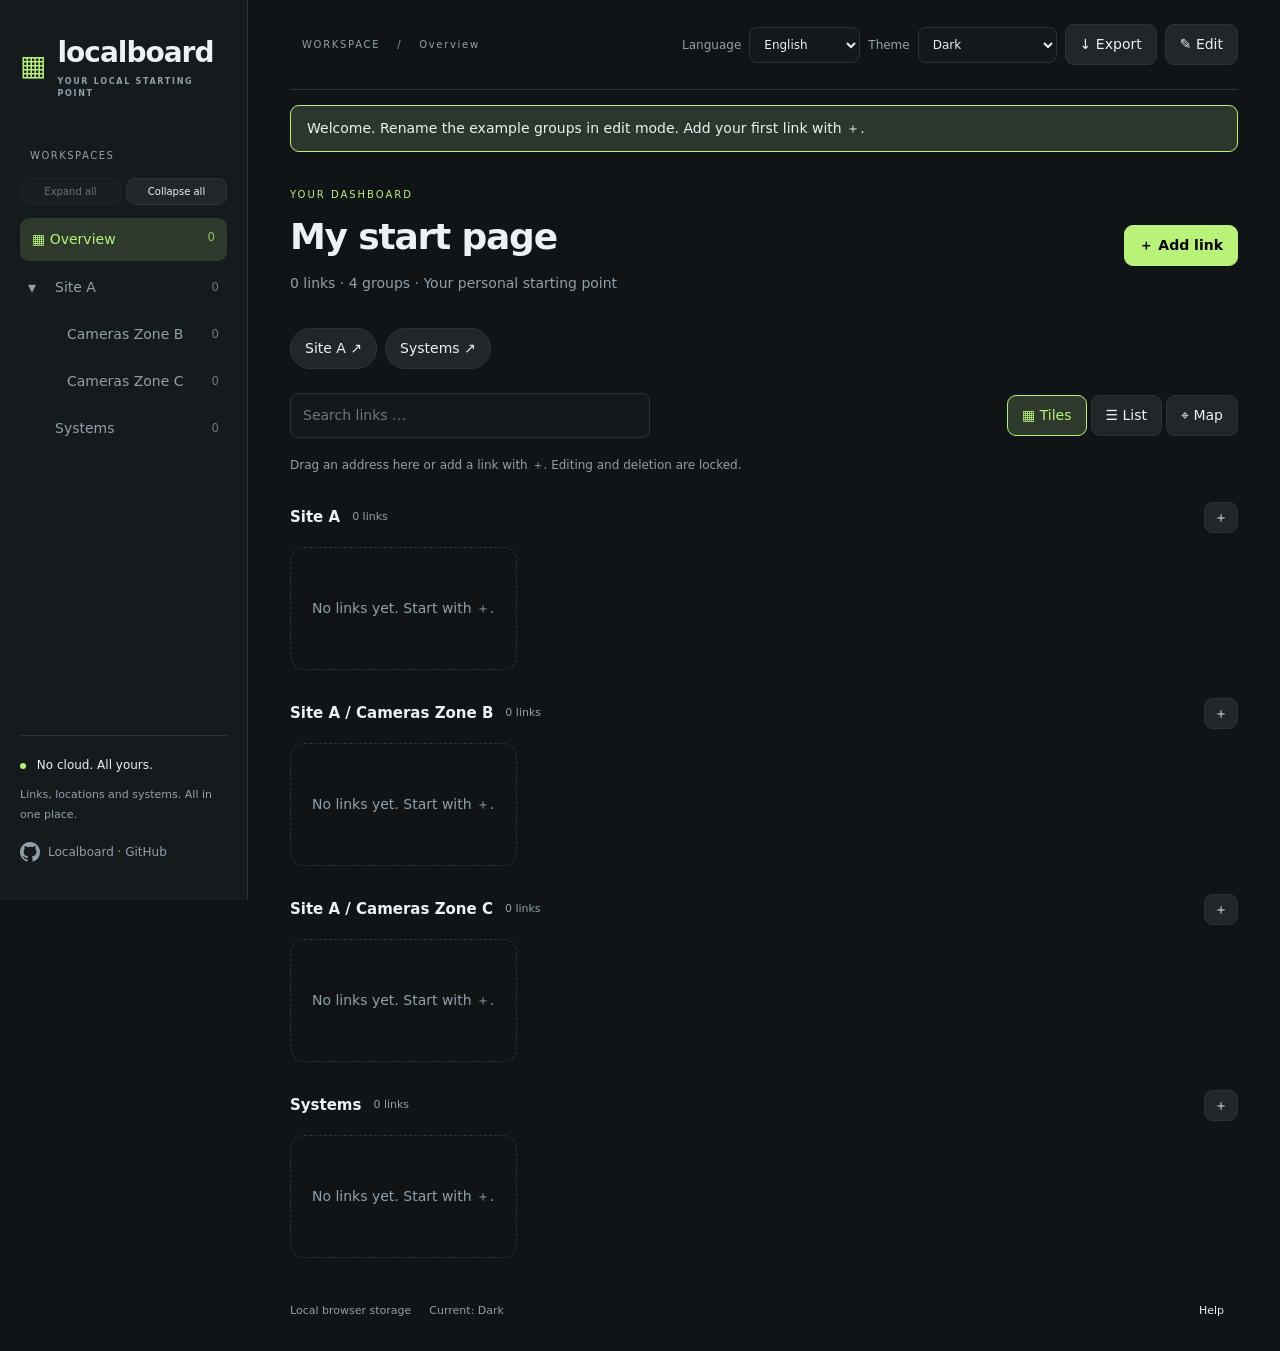
==== commit 769ea3f5: "feat: add GitHub project link to sidebar footer Embed the GitHub icon offline alongside a labeled re" ====
--- a/source/startpage.html
+++ b/source/startpage.html
@@ -1,6 +1,6 @@
 <!doctype html>
 <html lang="de"><head><meta charset="utf-8"><meta name="viewport" content="width=device-width,initial-scale=1"><meta name="referrer" content="no-referrer"><title>Localboard · Deine Startseite</title><link rel="stylesheet" href="style.css"></head>
-<body><aside><a class="brand" href="#">▦ <span>localboard<small data-i18n="brandTag">DEIN LOKALER STARTPUNKT</small></span></a><div class="side-label" data-i18n="workspaces">ARBEITSBEREICHE</div><div class="tree-tools"><button type="button" id="expandAll" data-i18n="expandAll">Alle aufklappen</button><button type="button" id="collapseAll" data-i18n="collapseAll">Alle zuklappen</button></div><nav id="tree"></nav><button id="newGroup" data-i18n="newGroupButton" class="edit-only wide">＋ Gruppe / Tab</button><div class="side-bottom"><span class="dot"></span> <span data-i18n="cloudFree">Ohne Cloud. Bei dir.</span><p data-i18n="sideNote">Links, Standorte und Systeme. Alles an einem Ort.</p></div></aside>
+<body><aside><a id="brand" class="brand" href="#">▦ <span>localboard<small data-i18n="brandTag">DEIN LOKALER STARTPUNKT</small></span></a><button id="branding" class="edit-only wide" data-i18n="branding">Logo &amp; Layout</button><div class="side-label" data-i18n="workspaces">ARBEITSBEREICHE</div><div class="tree-tools"><button type="button" id="expandAll" data-i18n="expandAll">Alle aufklappen</button><button type="button" id="collapseAll" data-i18n="collapseAll">Alle zuklappen</button></div><nav id="tree"></nav><button id="newGroup" data-i18n="newGroupButton" class="edit-only wide">＋ Gruppe / Tab</button><div class="side-bottom"><span class="dot"></span> <span data-i18n="cloudFree">Ohne Cloud. Bei dir.</span><p data-i18n="sideNote">Links, Standorte und Systeme. Alles an einem Ort.</p><a class="github-project" href="https://github.com/bullipilot83/localboard" target="_blank" rel="noopener noreferrer" aria-label="Localboard · GitHub"><svg viewBox="0 0 16 16" width="20" height="20" fill="currentColor" aria-hidden="true" focusable="false"><path d="M8 0C3.58 0 0 3.58 0 8c0 3.54 2.29 6.53 5.47 7.59.4.07.55-.17.55-.38 0-.19-.01-.82-.01-1.49-2.01.37-2.53-.49-2.69-.94-.09-.23-.48-.94-.82-1.13-.28-.15-.68-.52-.01-.53.63-.01 1.08.58 1.23.82.72 1.21 1.87.87 2.33.66.07-.52.28-.87.51-1.07-1.78-.2-3.64-.89-3.64-3.95 0-.87.31-1.59.82-2.15-.08-.2-.36-1.02.08-2.12 0 0 .67-.21 2.2.82a7.65 7.65 0 0 1 2-.27c.68 0 1.36.09 2 .27 1.53-1.04 2.2-.82 2.2-.82.44 1.1.16 1.92.08 2.12.51.56.82 1.27.82 2.15 0 3.07-1.87 3.75-3.65 3.95.29.25.54.73.54 1.48 0 1.07-.01 1.93-.01 2.2 0 .21.15.46.55.38A8.01 8.01 0 0 0 16 8c0-4.42-3.58-8-8-8Z"/></svg><span>Localboard · GitHub</span></a></div></aside>
 <main><header><div class="breadcrumb"><span data-i18n="workspace">ARBEITSBEREICH</span> <span>/</span> <span id="crumb">Übersicht</span></div><div class="actions"><label class="language-control"><span data-i18n="language">Sprache</span><select id="language" data-i18n-label="language" aria-label="Sprache"></select></label><label class="language-control"><span data-i18n="themeMode">Darstellung</span><select id="themeMode" data-i18n-label="themeMode" aria-label="Darstellung"></select></label><button id="appearance" class="edit-only" data-i18n="appearance">Design</button><button id="export" data-i18n="exportButton">↓ Export</button><button id="import" data-i18n="importButton" class="edit-only">↑ Import</button><button id="lock">✎ Bearbeiten</button></div></header><div id="notice" role="status" hidden></div><section class="heading"><div><p class="eyebrow" data-i18n="dashboard">DEIN DASHBOARD</p><div class="title-row"><h1 id="title">Übersicht</h1><button id="editTitle" class="edit-only" data-i18n="editDashboardTitle">Titel bearbeiten</button></div><p id="subtitle"></p></div><button id="add" data-i18n="addLink" class="primary">＋ Link hinzufügen</button></section><div id="tabs" class="tabs"></div><div class="toolbar"><input id="search" data-i18n-placeholder="searchPlaceholder" data-i18n-label="searchLabel" type="search" placeholder="Links durchsuchen …" aria-label="Links durchsuchen"><div class="views"><button data-view="grid" data-i18n="grid">▦ Kacheln</button><button data-view="list" data-i18n="list">☰ Liste</button><button data-view="map" data-i18n="map">⌖ Karte</button></div><button id="groupEdit" data-i18n="editGroup" class="edit-only">Gruppe bearbeiten</button><button id="background" data-i18n="mapImage" class="edit-only">Kartenbild</button></div><p id="hint" class="hint"></p><div id="content"></div><footer><div class="footer-status"><span id="storage">Lokaler Browserspeicher</span><span id="themeStatus" aria-live="polite"></span></div><button id="help" data-i18n="help">Hinweise</button></footer></main>
 <dialog id="modal"><form id="form"><div class="dialog-head"><h2 id="dialogTitle"></h2><button type="button" id="close" data-i18n-label="close" aria-label="Schließen">×</button></div><div id="fields"></div><div class="dialog-actions"><button type="button" id="remove" data-i18n="delete" class="danger" hidden>Löschen</button><button type="button" id="cancel" data-i18n="cancel">Abbrechen</button><button type="submit" class="primary" id="save" data-i18n="save">Speichern</button></div></form></dialog><input type="file" id="importFile" accept=".json,application/json" hidden><input type="file" id="mapFile" accept="image/png,image/jpeg,image/webp" hidden>
 <script id="seed" type="application/json">null</script><script src="i18n.js"></script><script src="appearance.js"></script><script src="app.js"></script></body></html>
--- a/source/style.css
+++ b/source/style.css
@@ -1,4 +1,4 @@
-:root{color-scheme:dark;--bg:#101416;--panel:#181e21;--line:#2b3338;--muted:#91a0a8;--accent:#b9f279;--text:#ecf1f4;--sidebar:#151a1d;--button:#1b2327;--hover:#283237;--on-accent:#000000;--danger:#ff9c9c;--selected:#243023;--input:#111719;--icon-bg:#2a3831;--notice-bg:#324329;--notice-text:#ecf1f4;--map:#181e21;--map-dot:#2b3338}*{box-sizing:border-box}body{margin:0;background:var(--bg);color:var(--text);font:14px/1.5 system-ui,-apple-system,Segoe UI,sans-serif}button,input,select{font:inherit}button,a,input,select{outline-offset:4px}button{border:1px solid var(--line);background:var(--button);color:var(--text);border-radius:9px;padding:9px 14px;cursor:pointer}button:hover{border-color:var(--muted);background:var(--hover)}button:disabled{opacity:.4;cursor:default}button.primary{background:var(--accent);border-color:var(--accent);color:var(--on-accent);font-weight:650}.danger{color:var(--danger)}a{color:inherit;text-decoration:none}aside{width:248px;position:fixed;inset:0 auto 0 0;background:var(--sidebar);border-right:1px solid var(--line);padding:32px 20px;display:flex;flex-direction:column}.brand{font-size:28px;font-weight:700;display:flex;gap:12px;align-items:center;color:var(--accent);letter-spacing:-1px}.brand span{color:var(--text)}.brand small{display:block;color:var(--muted);font-size:8px;letter-spacing:1.7px;margin-top:2px}.side-label{font-size:10px;letter-spacing:1.5px;color:var(--muted);margin:48px 10px 15px}nav{overflow:auto;flex:1}nav button{display:block;width:100%;text-align:left;background:none;border:0;margin:3px 0;padding:11px 12px;color:var(--muted)}nav button.active{color:var(--accent);background:var(--selected)}nav button small{float:right;opacity:.7}.wide{width:100%;margin-top:16px}.side-bottom{border-top:1px solid var(--line);padding-top:20px;margin-top:24px;font-size:12px}.side-bottom p{color:var(--muted);font-size:11px;line-height:1.8}.dot{display:inline-block;width:6px;height:6px;background:var(--accent);border-radius:50%;margin-right:7px}main{margin-left:248px;padding:0 42px;max-width:1900px}header{min-height:90px;border-bottom:1px solid var(--line);display:flex;align-items:center;justify-content:space-between;gap:12px}.breadcrumb{font-size:10px;letter-spacing:1.7px;color:var(--muted)}.breadcrumb span{margin-left:12px}.actions{display:flex;gap:8px}.heading{display:flex;justify-content:space-between;align-items:center;padding:35px 0 25px;gap:20px}.eyebrow{font-size:10px;letter-spacing:2px;color:var(--accent);margin:0 0 8px}h1{font-size:36px;letter-spacing:-1.2px;margin:0;font-weight:600}#subtitle{color:var(--muted);margin:9px 0}.tabs{display:flex;gap:8px;overflow:auto;margin-bottom:24px}.tabs:empty{display:none}.tabs button{white-space:nowrap;border-radius:20px}.toolbar{display:flex;align-items:center;gap:10px;flex-wrap:wrap}.toolbar input{max-width:360px;flex:1;min-width:150px}.views{display:flex;margin-left:auto;gap:4px}.views button.active{background:var(--selected);border-color:var(--accent);color:var(--accent)}input,select{background:var(--input);border:1px solid var(--line);border-radius:8px;padding:11px 12px;color:var(--text);width:100%}.hint{color:var(--muted);font-size:12px;margin:18px 0 26px}.group-head{display:flex;align-items:center;gap:12px;margin:28px 0 14px}.group-head h2{font-size:15px;margin:0;font-weight:550}.group-head span{font-size:11px;color:var(--muted)}.group-head button{padding:4px 9px;margin-left:auto}.cards{display:grid;grid-template-columns:repeat(auto-fill,minmax(220px,1fr));gap:14px}.card{position:relative;min-width:0;background:var(--panel);border:1px solid var(--line);border-radius:12px;transition:border-color .15s,transform .15s}.card:hover{border-color:var(--accent);transform:translateY(-2px)}.card>a{display:flex;align-items:center;gap:13px;padding:22px 18px;min-width:0}.icon{flex:none;width:42px;height:42px;border-radius:11px;background:var(--icon-bg);color:var(--accent);display:grid;place-items:center;font-size:20px;font-weight:600;overflow:hidden}.icon img{width:28px;height:28px;object-fit:contain}.card-text{min-width:0}.card strong{display:block;font-size:14px;font-weight:550;white-space:nowrap;overflow:hidden;text-overflow:ellipsis}.card small{color:var(--muted);font-size:11px;display:block;white-space:nowrap;overflow:hidden;text-overflow:ellipsis;max-width:220px}.card .edit-link{position:absolute;top:4px;right:4px;padding:2px 7px;font-size:11px;background:var(--button)}.list .cards{display:flex;flex-direction:column;gap:7px}.list .card>a{padding:12px 18px}.list .card-text{display:flex;align-items:center;justify-content:space-between;gap:25px;flex:1}.list .icon{width:32px;height:32px;font-size:16px}.list .icon img{width:23px;height:23px}.empty{border:1px dashed var(--line);border-radius:14px;padding:50px 20px;text-align:center;color:var(--muted)}.empty strong{display:block;color:var(--text);font-size:20px;margin-bottom:10px}footer{margin:36px 0 22px;display:flex;justify-content:space-between;align-items:center;color:var(--muted);font-size:11px}footer button{font-size:11px;background:none;border:0}#notice{background:var(--notice-bg);color:var(--notice-text);border:1px solid var(--accent);border-radius:9px;padding:12px 16px;margin-top:15px}body:not(.editing) .edit-only{display:none!important}body.editing #lock{background:var(--selected);color:var(--accent);border-color:var(--accent)}.map{position:relative;width:100%;aspect-ratio:16/9;min-height:320px;border:1px solid var(--line);border-radius:14px;background-color:var(--map);background-image:radial-gradient(var(--map-dot) 1px,transparent 1px);background-size:22px 22px;overflow:hidden}.map>img{width:100%;height:100%;object-fit:fill;position:absolute;inset:0;pointer-events:none}.map .card{position:absolute;width:170px;transform:translate(-50%,-50%);z-index:1}.map .card>a{padding:10px;gap:8px}.map .icon{width:28px;height:28px;font-size:14px}.map .icon img{width:24px;height:24px}.map .card strong{font-size:12px}.map .card small{max-width:110px;font-size:10px}.editing .map .card{touch-action:none;cursor:move}.map .card:focus-within{z-index:2}dialog{width:min(520px,calc(100% - 30px));background:var(--panel);color:var(--text);border:1px solid var(--line);border-radius:16px;padding:25px;max-height:90vh}dialog::backdrop{background:#000a;backdrop-filter:blur(4px)}.dialog-head{display:flex;justify-content:space-between;align-items:center;margin-bottom:22px}.dialog-head h2{margin:0;font-size:22px}.dialog-head button{padding:3px 10px;font-size:22px}label{display:block;margin:14px 0;color:var(--text);font-size:12px}label input,label select{display:block;margin-top:7px}label.check{display:flex;gap:10px;align-items:center}label.check input{width:auto;margin:0}.dialog-actions{display:flex;justify-content:flex-end;gap:8px;margin-top:24px;flex-wrap:wrap}#remove{margin-right:auto}.help p{color:var(--muted)}.help h3{font-size:14px}.drop-target{outline:2px dashed var(--accent);outline-offset:-4px}.note{font-size:12px;color:var(--muted)}@media(max-width:900px){aside{width:195px;padding:24px 12px}main{margin-left:195px;padding:0 22px}.heading{align-items:flex-start;flex-direction:column}header{align-items:flex-start;padding:20px 0;flex-direction:column}.brand{font-size:23px}}@media(max-width:600px){aside{position:static;width:auto;padding:18px}.brand{font-size:22px}.side-label,.side-bottom{display:none}nav{display:flex;overflow:auto;margin-top:15px}nav button{width:auto;white-space:nowrap;padding-left:12px!important}main{margin:0;padding:0 18px}.views{margin-left:0}.cards{grid-template-columns:1fr}.map{min-width:0;min-height:440px}.list .card-text{display:block}h1{font-size:30px}.toolbar>button{font-size:12px}}
+:root{color-scheme:dark;--bg:#101416;--panel:#181e21;--line:#2b3338;--muted:#91a0a8;--accent:#b9f279;--text:#ecf1f4;--sidebar:#151a1d;--button:#1b2327;--hover:#283237;--on-accent:#000000;--danger:#ff9c9c;--selected:#243023;--input:#111719;--icon-bg:#2a3831;--notice-bg:#324329;--notice-text:#ecf1f4;--map:#181e21;--map-dot:#2b3338}*{box-sizing:border-box}body{margin:0;background:var(--bg);color:var(--text);font:14px/1.5 system-ui,-apple-system,Segoe UI,sans-serif}button,input,select{font:inherit}button,a,input,select{outline-offset:4px}button{border:1px solid var(--line);background:var(--button);color:var(--text);border-radius:9px;padding:9px 14px;cursor:pointer}button:hover{border-color:var(--muted);background:var(--hover)}button:disabled{opacity:.4;cursor:default}button.primary{background:var(--accent);border-color:var(--accent);color:var(--on-accent);font-weight:650}.danger{color:var(--danger)}a{color:inherit;text-decoration:none}aside{width:248px;position:fixed;inset:0 auto 0 0;background:var(--sidebar);border-right:1px solid var(--line);padding:32px 20px;display:flex;flex-direction:column}.brand{font-size:28px;font-weight:700;display:flex;gap:12px;align-items:center;color:var(--accent);letter-spacing:-1px}.brand span{color:var(--text)}.brand small{display:block;color:var(--muted);font-size:8px;letter-spacing:1.7px;margin-top:2px}.side-label{font-size:10px;letter-spacing:1.5px;color:var(--muted);margin:48px 10px 15px}nav{overflow:auto;flex:1}nav button{display:block;width:100%;text-align:left;background:none;border:0;margin:3px 0;padding:11px 12px;color:var(--muted)}nav button.active{color:var(--accent);background:var(--selected)}nav button small{float:right;opacity:.7}.wide{width:100%;margin-top:16px}.side-bottom{border-top:1px solid var(--line);padding-top:20px;margin-top:24px;font-size:12px}.side-bottom p{color:var(--muted);font-size:11px;line-height:1.8}.dot{display:inline-block;width:6px;height:6px;background:var(--accent);border-radius:50%;margin-right:7px}main{margin-left:248px;padding:0 42px;max-width:1900px}header{min-height:90px;border-bottom:1px solid var(--line);display:flex;align-items:center;justify-content:space-between;gap:12px}.breadcrumb{font-size:10px;letter-spacing:1.7px;color:var(--muted)}.breadcrumb span{margin-left:12px}.actions{display:flex;gap:8px}.heading{display:flex;justify-content:space-between;align-items:center;padding:35px 0 25px;gap:20px}.eyebrow{font-size:10px;letter-spacing:2px;color:var(--accent);margin:0 0 8px}h1{font-size:36px;letter-spacing:-1.2px;margin:0;font-weight:600}#subtitle{color:var(--muted);margin:9px 0}.tabs{display:flex;gap:8px;overflow:auto;margin-bottom:24px}.tabs:empty{display:none}.tabs button{white-space:nowrap;border-radius:20px}.toolbar{display:flex;align-items:center;gap:10px;flex-wrap:wrap}.toolbar input{max-width:360px;flex:1;min-width:150px}.views{display:flex;margin-left:auto;gap:4px}.views button.active{background:var(--selected);border-color:var(--accent);color:var(--accent)}input,select{background:var(--input);border:1px solid var(--line);border-radius:8px;padding:11px 12px;color:var(--text);width:100%}.hint{color:var(--muted);font-size:12px;margin:18px 0 26px}.group-head{display:flex;align-items:center;gap:12px;margin:28px 0 14px}.group-head h2{font-size:15px;margin:0;font-weight:550}.group-head span{font-size:11px;color:var(--muted)}.group-head button{padding:4px 9px;margin-left:auto}.cards{display:grid;grid-template-columns:repeat(auto-fill,minmax(220px,1fr));gap:14px}.card{position:relative;min-width:0;background:var(--panel);border:1px solid var(--line);border-radius:12px;transition:border-color .15s,transform .15s}.card:hover{border-color:var(--accent);transform:translateY(-2px)}.card>a{display:flex;align-items:center;gap:13px;padding:22px 18px;min-width:0}.icon{flex:none;width:42px;height:42px;border-radius:11px;background:var(--icon-bg);color:var(--accent);display:grid;place-items:center;font-size:20px;font-weight:600;overflow:hidden}.icon img{width:28px;height:28px;object-fit:contain}.card-text{min-width:0}.card strong{display:block;font-size:14px;font-weight:550;white-space:nowrap;overflow:hidden;text-overflow:ellipsis}.card small{color:var(--muted);font-size:11px;display:block;white-space:nowrap;overflow:hidden;text-overflow:ellipsis;max-width:220px}.card .edit-link{position:absolute;top:4px;right:4px;padding:2px 7px;font-size:11px;background:var(--button)}.list .cards{display:flex;flex-direction:column;gap:7px}.list .card>a{padding:12px 18px}.list .card-text{display:flex;align-items:center;justify-content:space-between;gap:25px;flex:1}.list .icon{width:32px;height:32px;font-size:16px}.list .icon img{width:23px;height:23px}.empty{border:1px dashed var(--line);border-radius:14px;padding:50px 20px;text-align:center;color:var(--muted)}.empty strong{display:block;color:var(--text);font-size:20px;margin-bottom:10px}footer{margin:36px 0 22px;display:flex;justify-content:space-between;align-items:center;color:var(--muted);font-size:11px}footer button{font-size:11px;background:none;border:0}#notice{background:var(--notice-bg);color:var(--notice-text);border:1px solid var(--accent);border-radius:9px;padding:12px 16px;margin-top:15px}body:not(.editing) .edit-only{display:none!important}body.editing #lock{background:var(--selected);color:var(--accent);border-color:var(--accent)}.map{position:relative;width:100%;aspect-ratio:16/9;min-height:320px;border:1px solid var(--line);border-radius:14px;background-color:var(--map);background-image:radial-gradient(var(--map-dot) 1px,transparent 1px);background-size:22px 22px;overflow:hidden}.map>img{width:100%;height:100%;object-fit:fill;position:absolute;inset:0;pointer-events:none}.map .card{position:absolute;width:170px;transform:translate(-50%,-50%);z-index:1}.map .card>a{padding:10px;gap:8px}.map .icon{width:28px;height:28px;font-size:14px}.map .icon img{width:24px;height:24px}.map .card strong{font-size:12px}.map .card small{max-width:110px;font-size:10px}.editing .map .card{touch-action:none;cursor:move}.map .card:focus-within{z-index:2}dialog{width:min(520px,calc(100% - 30px));background:var(--panel);color:var(--text);border:1px solid var(--line);border-radius:16px;padding:25px;max-height:90vh}dialog::backdrop{background:#000a;backdrop-filter:none}dialog:has(#appearanceMode)::backdrop{background:transparent}.dialog-head{display:flex;justify-content:space-between;align-items:center;margin-bottom:22px}.dialog-head h2{margin:0;font-size:22px}.dialog-head button{padding:3px 10px;font-size:22px}label{display:block;margin:14px 0;color:var(--text);font-size:12px}label input,label select{display:block;margin-top:7px}label.check{display:flex;gap:10px;align-items:center}label.check input{width:auto;margin:0}.dialog-actions{display:flex;justify-content:flex-end;gap:8px;margin-top:24px;flex-wrap:wrap}#remove{margin-right:auto}.help p{color:var(--muted)}.help h3{font-size:14px}.drop-target{outline:2px dashed var(--accent);outline-offset:-4px}.note{font-size:12px;color:var(--muted)}@media(max-width:900px){aside{width:195px;padding:24px 12px}main{margin-left:195px;padding:0 22px}.heading{align-items:flex-start;flex-direction:column}header{align-items:flex-start;padding:20px 0;flex-direction:column}.brand{font-size:23px}}@media(max-width:600px){aside{position:static;width:auto;padding:18px}.brand{font-size:22px}.side-label,.side-bottom{display:none}nav{display:flex;overflow:auto;margin-top:15px}nav button{width:auto;white-space:nowrap;padding-left:12px!important}main{margin:0;padding:0 18px}.views{margin-left:0}.cards{grid-template-columns:1fr}.map{min-width:0;min-height:440px}.list .card-text{display:block}h1{font-size:30px}.toolbar>button{font-size:12px}}
 
 /* Gruppenreihenfolge: Bedienung nur im Bearbeitungsmodus */
 .group-row{display:flex;align-items:center;gap:3px;padding-left:calc(var(--depth)*12px)}
@@ -38,3 +38,8 @@
 .color-row input[type=text]{font-family:ui-monospace,monospace;padding:8px}
 #contrastWarning{border-left:3px solid var(--danger);padding-left:10px;color:var(--text)}
 @media(max-width:500px){.settings-columns{grid-template-columns:1fr}.color-row{grid-template-columns:minmax(80px,1fr) 36px 94px;gap:6px}}
+
+/* Keep uploaded branding inside the sidebar without distorting its proportions. */
+.brand .custom-logo{display:block;width:100%;height:auto;max-height:110px;object-fit:contain;object-position:left center}.logo-preview{display:block;max-width:100%;max-height:110px;object-fit:contain}
+
+.github-project{display:inline-flex;align-items:center;gap:8px;padding:6px 0;color:var(--muted);font-size:12px}.github-project svg{flex:none}.github-project:hover,.github-project:focus-visible{color:var(--text);text-decoration:underline;text-underline-offset:3px}
